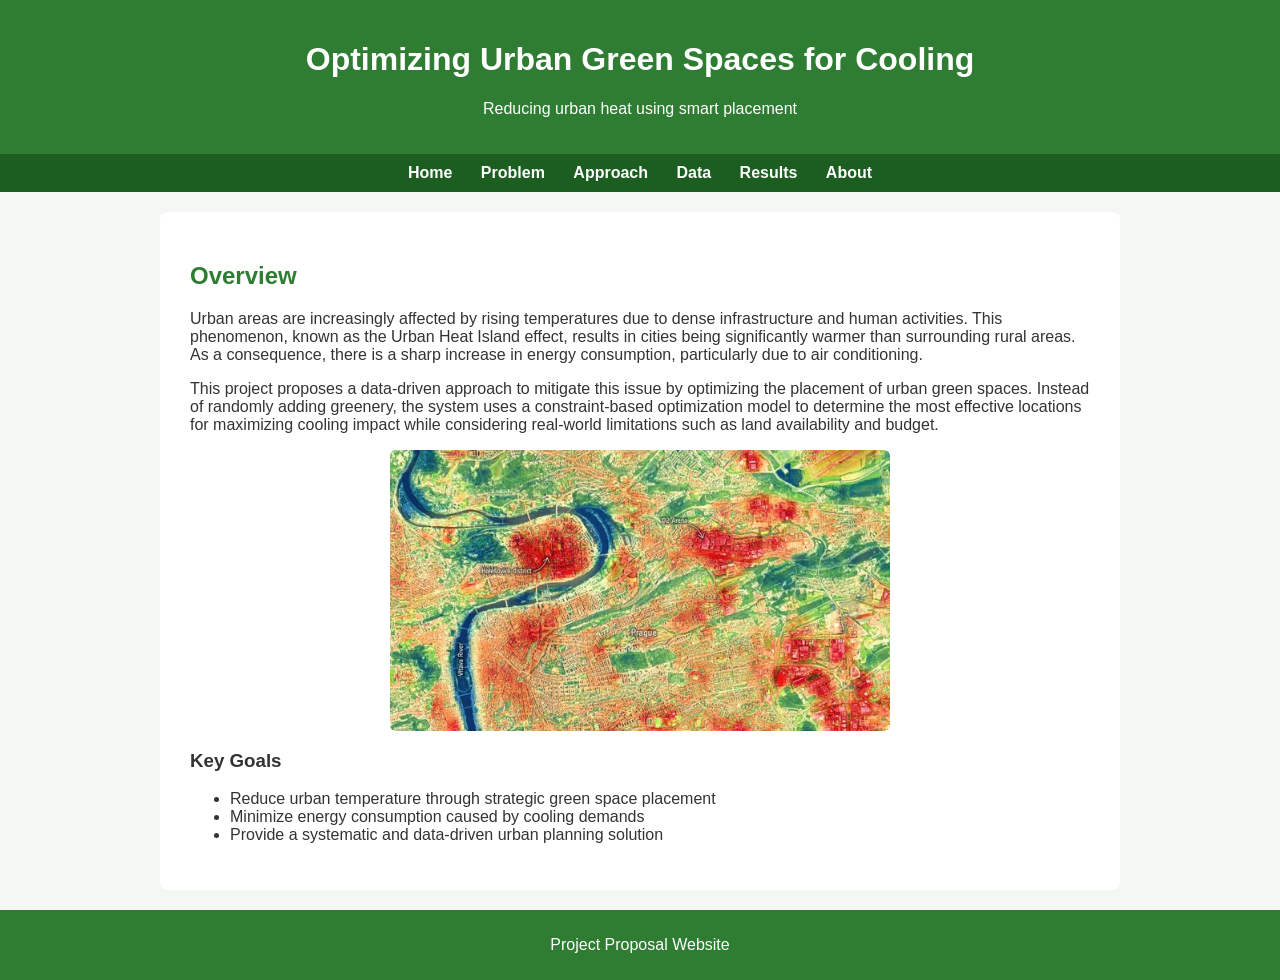
==== index.html @ 21053c22 "Add files via upload" ====
<!DOCTYPE html>
<html>
<head>
    <title>Urban Green Space Optimization</title>
    <link rel="stylesheet" href="style.css">
</head>
<body>

<header>
    <h1>Optimizing Urban Green Spaces for Cooling</h1>
    <p>Reducing urban heat using smart placement</p>
</header>

<nav>
    <a href="index.html">Home</a>
    <a href="problem.html">Problem</a>
    <a href="approach.html">Approach</a>
    <a href="data.html">Data</a>
    <a href="results.html">Results</a>
    <a href="about.html">About</a>
</nav>

<div class="container">
    <h2>Overview</h2>
<p>
Urban areas are increasingly affected by rising temperatures due to dense infrastructure and human activities. This phenomenon, known as the Urban Heat Island effect, results in cities being significantly warmer than surrounding rural areas. As a consequence, there is a sharp increase in energy consumption, particularly due to air conditioning.
</p>

<p>
This project proposes a data-driven approach to mitigate this issue by optimizing the placement of urban green spaces. Instead of randomly adding greenery, the system uses a constraint-based optimization model to determine the most effective locations for maximizing cooling impact while considering real-world limitations such as land availability and budget.
</p>

<img src="1.jpg" alt="Urban heat map">

<h3>Key Goals</h3>
<ul>
    <li>Reduce urban temperature through strategic green space placement</li>
    <li>Minimize energy consumption caused by cooling demands</li>
    <li>Provide a systematic and data-driven urban planning solution</li>
</ul>
</div>

<footer>
    <p>Project Proposal Website</p>
</footer>

</body>
</html>
---- style.css ----
body {
    font-family: Arial, sans-serif;
    margin: 0;
    background: #f4f7f4;
    color: #333;
}

header {
    background: #2e7d32;
    color: white;
    padding: 20px;
    text-align: center;
}

nav {
    background: #1b5e20;
    padding: 10px;
    text-align: center;
}

nav a {
    color: white;
    margin: 0 12px;
    text-decoration: none;
    font-weight: bold;
}

nav a:hover {
    text-decoration: underline;
}

.container {
    padding: 30px;
    max-width: 900px;
    margin: auto;
    background: white;
    border-radius: 8px;
    margin-top: 20px;
}

h2 {
    color: #2e7d32;
}

img {
    width: 100%;
    border-radius: 6px;
    margin: 15px 0;
}

footer {
    text-align: center;
    padding: 10px;
    background: #2e7d32;
    color: white;
    margin-top: 20px;
}

img {
    width: 100%;
    max-width: 500px;   /* limits size */
    display: block;
    margin: 15px auto;  /* center image */
    border-radius: 6px;
}
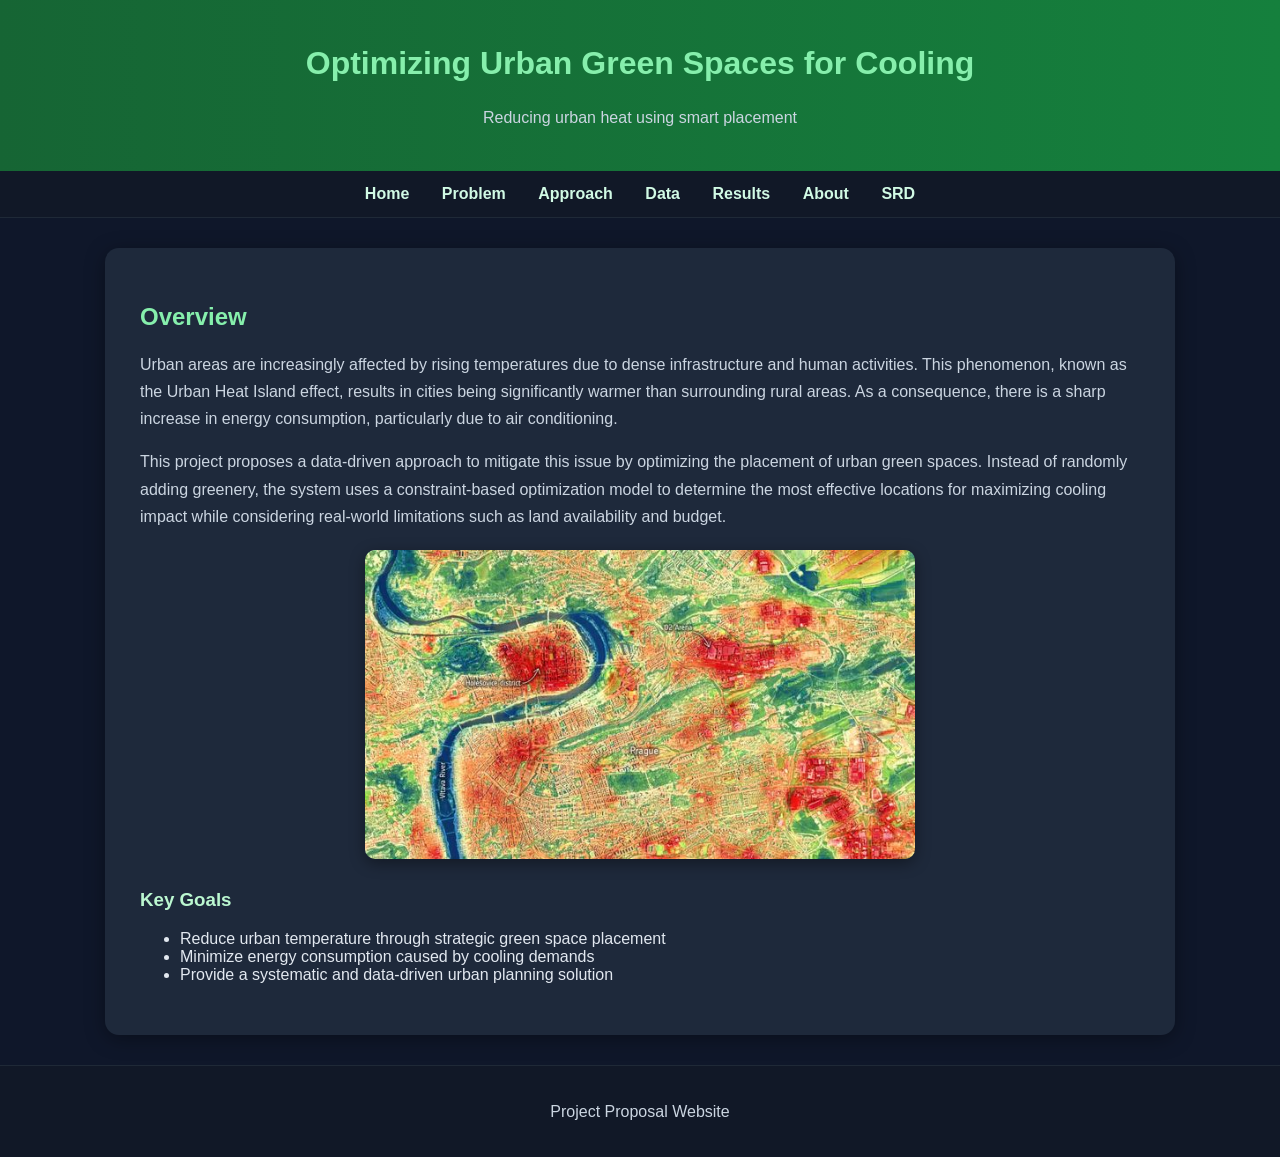
==== commit 7c706637: "Add files via upload" ====
--- a/index.html
+++ b/index.html
@@ -18,6 +18,8 @@
     <a href="data.html">Data</a>
     <a href="results.html">Results</a>
     <a href="about.html">About</a>
+    <a href="srd.html">SRD</a>
+    
 </nav>
 
 <div class="container">
--- a/style.css
+++ b/style.css
@@ -1,65 +1,115 @@
 body {
     font-family: Arial, sans-serif;
     margin: 0;
-    background: #f4f7f4;
-    color: #333;
+    background: #0f172a;
+    color: #e2e8f0;
 }
 
 header {
-    background: #2e7d32;
+    background: linear-gradient(90deg, #166534, #15803d);
     color: white;
-    padding: 20px;
+    padding: 24px;
     text-align: center;
+    box-shadow: 0 2px 10px rgba(0, 0, 0, 0.3);
 }
 
 nav {
-    background: #1b5e20;
-    padding: 10px;
+    background: #111827;
+    padding: 14px;
     text-align: center;
+    border-bottom: 1px solid #1f2937;
 }
 
 nav a {
-    color: white;
-    margin: 0 12px;
+    color: #d1fae5;
+    margin: 0 14px;
     text-decoration: none;
     font-weight: bold;
+    transition: 0.3s ease;
 }
 
 nav a:hover {
-    text-decoration: underline;
+    color: #4ade80;
 }
 
 .container {
-    padding: 30px;
-    max-width: 900px;
-    margin: auto;
-    background: white;
-    border-radius: 8px;
-    margin-top: 20px;
+    padding: 35px;
+    max-width: 1000px;
+    margin: 30px auto;
+    background: #1e293b;
+    border-radius: 14px;
+    box-shadow: 0 4px 20px rgba(0, 0, 0, 0.35);
 }
 
+h1,
 h2 {
-    color: #2e7d32;
+    color: #86efac;
+}
+
+h3 {
+    color: #bbf7d0;
+    margin-top: 30px;
+}
+
+p {
+    line-height: 1.7;
+    color: #cbd5e1;
 }
 
 img {
     width: 100%;
-    border-radius: 6px;
-    margin: 15px 0;
+    max-width: 550px;
+    display: block;
+    margin: 20px auto;
+    border-radius: 10px;
+    box-shadow: 0 4px 15px rgba(0, 0, 0, 0.4);
+}
+
+table {
+    width: 100%;
+    border-collapse: collapse;
+    margin-top: 20px;
+    overflow: hidden;
+    border-radius: 10px;
+}
+
+th {
+    background: #15803d;
+    color: white;
+    padding: 14px 18px;
+    text-align: left;
+    font-size: 16px;
+}
+
+td {
+    padding: 14px 18px;
+    border-bottom: 1px solid #334155;
+    background: #1e293b;
+    color: #e2e8f0;
+    line-height: 1.6;
+}
+
+tr:nth-child(even) td {
+    background: #243244;
+}
+
+tr:hover td {
+    background: #334155;
+    transition: 0.2s ease;
+}
+
+th:first-child,
+td:first-child {
+    width: 140px;
+    font-weight: bold;
+    color: #86efac;
 }
 
 footer {
     text-align: center;
-    padding: 10px;
-    background: #2e7d32;
-    color: white;
-    margin-top: 20px;
+    padding: 16px;
+    background: #111827;
+    color: #94a3b8;
+    margin-top: 30px;
+    border-top: 1px solid #1f2937;
 }
-
-img {
-    width: 100%;
-    max-width: 500px;   /* limits size */
-    display: block;
-    margin: 15px auto;  /* center image */
-    border-radius: 6px;
-}
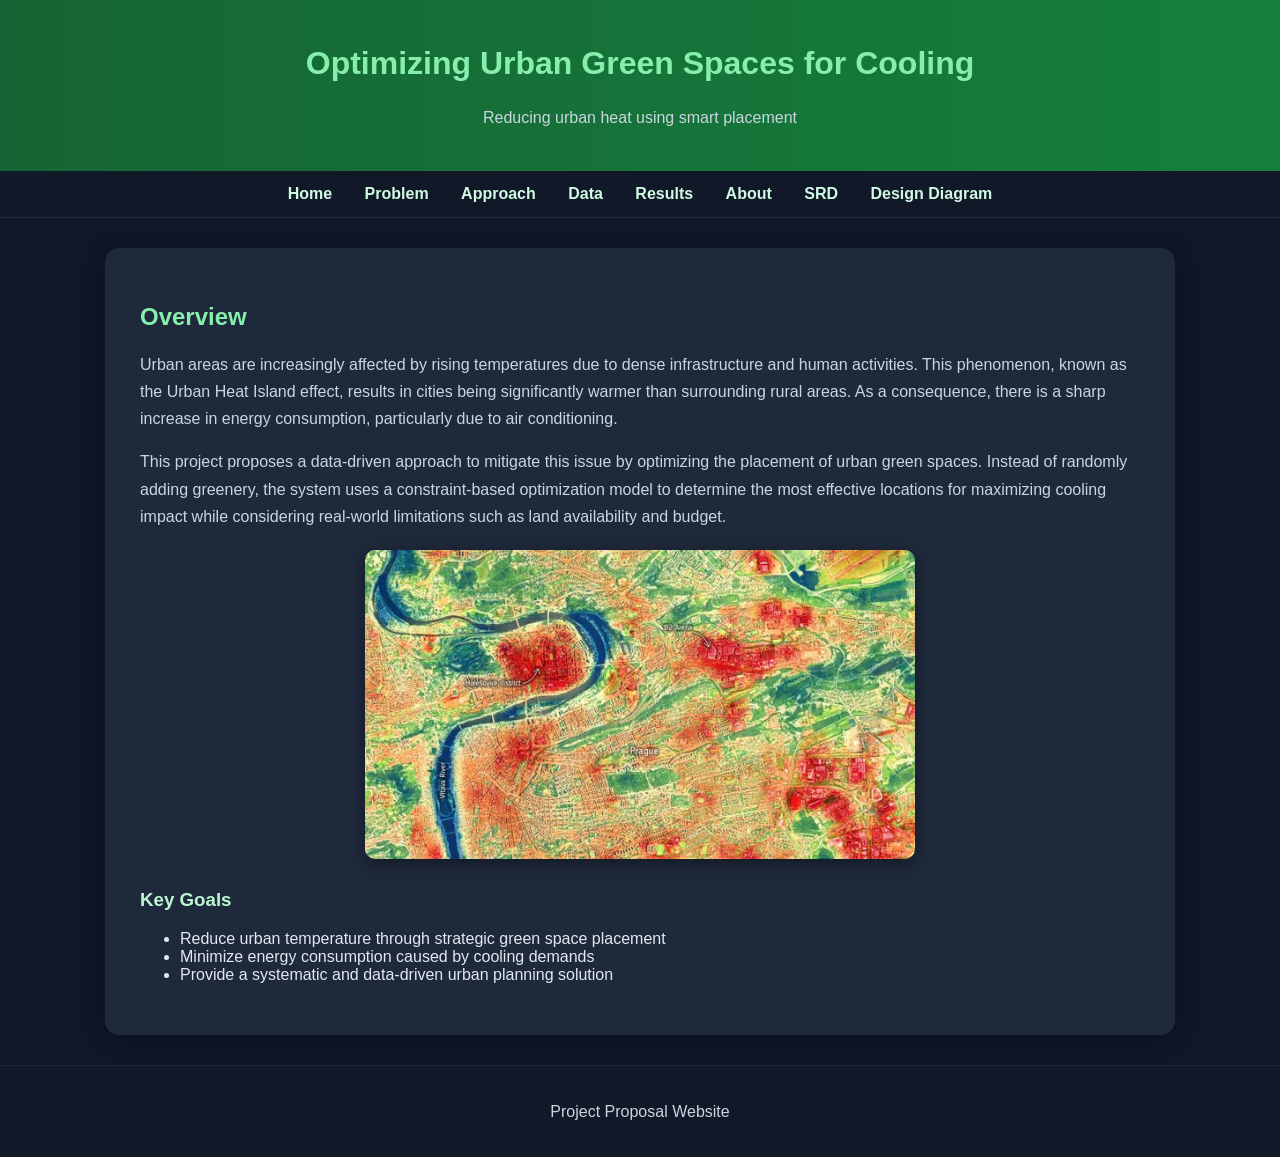
==== commit 2547dbbc: "Add files via upload" ====
--- a/index.html
+++ b/index.html
@@ -19,6 +19,7 @@
     <a href="results.html">Results</a>
     <a href="about.html">About</a>
     <a href="srd.html">SRD</a>
+    <a href="sdd.html">Design Diagram</a>
     
 </nav>
 
--- a/style.css
+++ b/style.css
@@ -113,3 +113,15 @@
     margin-top: 30px;
     border-top: 1px solid #1f2937;
 }
+section {
+    margin-bottom: 60px;
+}
+
+section img {
+    max-width: 700px;
+    width: 100%;
+}
+
+section p {
+    text-align: justify;
+}
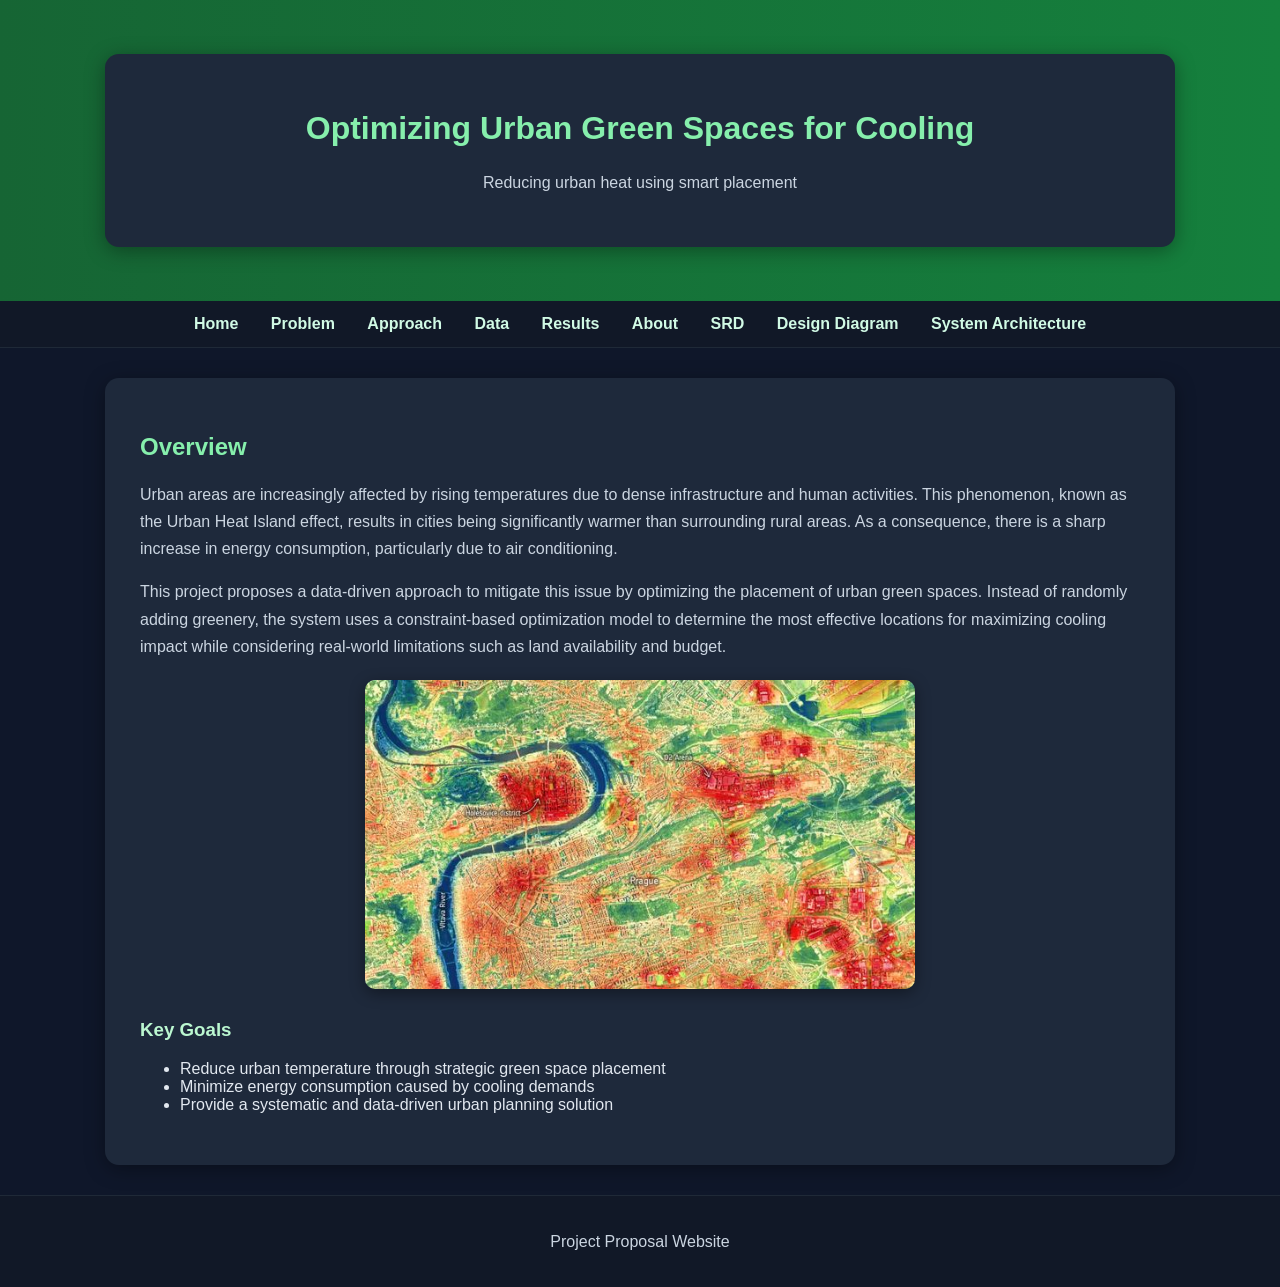
==== commit 1888b8f7: "Add files via upload" ====
--- a/index.html
+++ b/index.html
@@ -3,12 +3,15 @@
 <head>
     <title>Urban Green Space Optimization</title>
     <link rel="stylesheet" href="style.css">
+    <link rel="icon" type="image/png" href="favicon.png">
 </head>
 <body>
 
 <header>
+    <div class="container">
     <h1>Optimizing Urban Green Spaces for Cooling</h1>
     <p>Reducing urban heat using smart placement</p>
+</div>
 </header>
 
 <nav>
@@ -20,7 +23,7 @@
     <a href="about.html">About</a>
     <a href="srd.html">SRD</a>
     <a href="sdd.html">Design Diagram</a>
-    
+    <a href="sa.html">System Architecture</a>
 </nav>
 
 <div class="container">
--- a/style.css
+++ b/style.css
@@ -118,10 +118,17 @@
 }
 
 section img {
-    max-width: 700px;
+    max-width: 800px;
     width: 100%;
+    padding: 10px;
+    background-color: white;
 }
 
 section p {
     text-align: justify;
+}
+
+.small-diagram {
+    width: auto;
+    max-width: 500px;
 }
